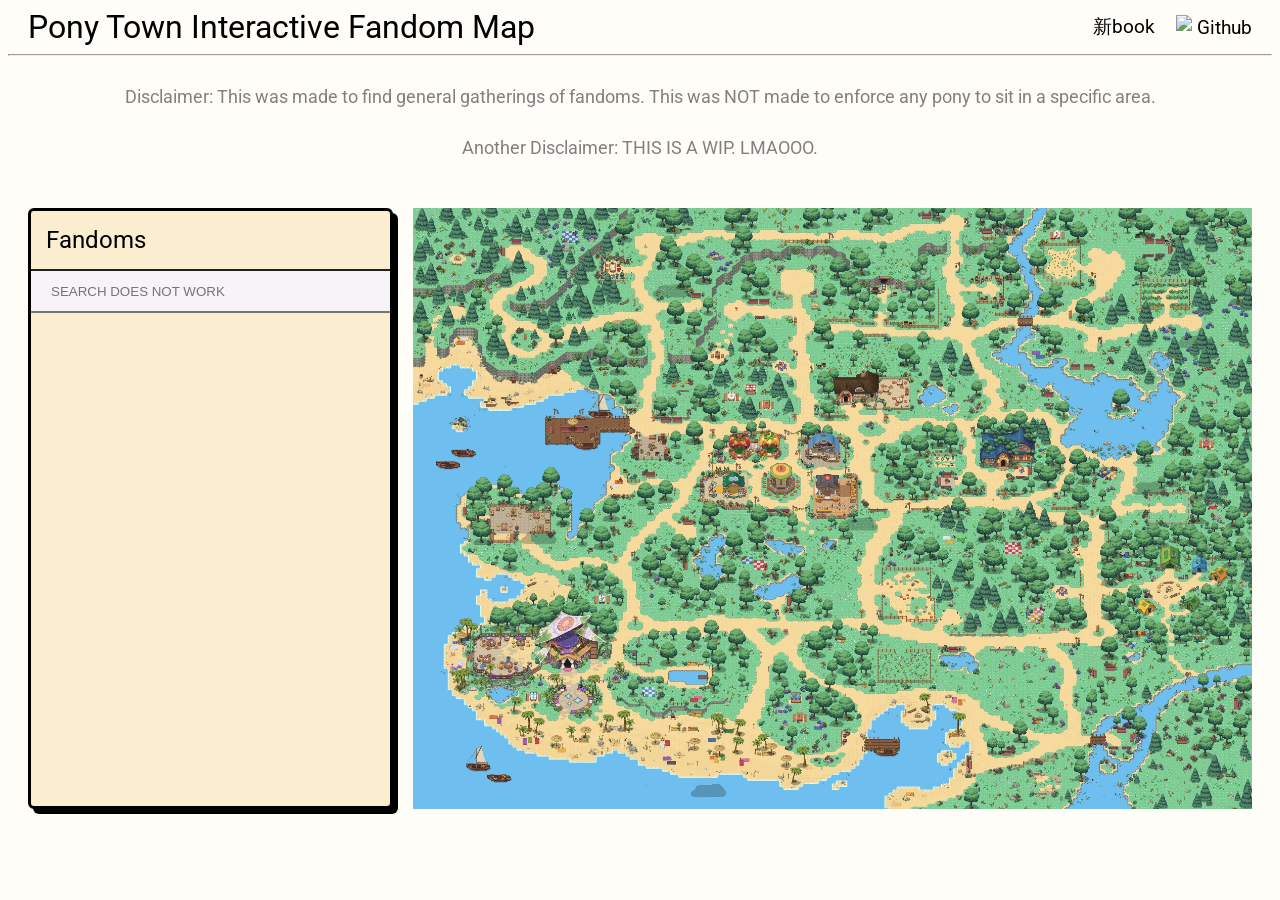
==== index.html @ e62f1276 "Rename main.html to index.html" ====
<!DOCTYPE html>
<html>
    <head>
        <meta charset="utf-8">
        <meta name="viewport" content="width=device-width">
        <link href="style.css" rel="stylesheet">
        <link rel="preconnect" href="https://fonts.googleapis.com">
        <link rel="preconnect" href="https://fonts.gstatic.com" crossorigin>
        <link href="https://fonts.googleapis.com/css2?family=Montserrat:ital,wght@0,100..900;1,100..900&family=Roboto:ital,wght@0,100..900;1,100..900&display=swap" rel="stylesheet">
        <title>Fandom Map</title>
        <script src="index.js" defer></script>
    </head>
    <body>
        <header class="site-header">
            <div class="title">Pony Town Interactive Fandom Map</div>
            <div class="navigation">
                <span><a href="https://shionmai.atabook.org/">新book</a></span>
                &emsp;
                <img src="https://cdn-icons-png.flaticon.com/256/25/25231.png">
                <span><a href="https://github.com/shionmai">Github</a></span>
            </div>
        </header>

        <hr>

        <p class="disclaimer">Disclaimer: This was made to find general gatherings of fandoms. This was NOT made to enforce any pony to sit in a specific area.</p>
           
        <p class="disclaimer">Another Disclaimer: THIS IS A WIP. LMAOOO.</p>

        <div class="flex-container">
            <div class="sidebar-container">
                <p>Fandoms</p>
                <div class="search-header">
                        <input type="text" class="search-input" placeholder="SEARCH DOES NOT WORK">
                </div>
                <div class="scrollable-container">
                    <div class="scrollable-content" id="search-content">
                    </div>
                </div>
            </div>
            <div class="map-container">
                <img class="map-image" src="images/Pony_Town_Map.webp">
                <div class="pin-container" id="pin-container">
                </div>
            </div>
        </div>
    </body>
</html>
---- style.css ----
html{
    font-family: "Roboto", Arial, Helvetica, sans-serif;
    background-color: #fffdf8;
    min-width: 800px;
}

.site-header{
    display: flex;
    justify-content: space-between;
    align-items: center;
    padding: 0 20px;
}

.title{
    font-size: 2rem;
}

.navigation{
    display: flex;
    align-items: center;
    justify-content: space-evenly;
}

.navigation a{
    text-decoration: none;
    font-size: 1.2rem;
    color: inherit;
}

.navigation img{
    width: 25x;
    height: 25px;
    margin: 5px;
}

.disclaimer{
    text-align: center;
    font-size: 18px;
    color:gray;
    margin: 30px 100px;
}

.flex-container{
    padding: 20px;
    display: flex;
    align-items: stretch;
    gap: 20px;
}

/* SIDEBAR CSS */

.sidebar-container{
    flex: 3;
    display: flex;
    flex-direction: column;

    width: 200px;
    min-height: 0;

    border: 3px solid;
    border-radius: 6px;
    background-color: rgb(250, 237, 208);
    box-shadow: 5px 5px 0px 0px #000000ff;
}

.sidebar-container p {
    font-size: 1.5rem;
    flex-shrink: 0;
    margin: 15px;
}

.scrollable-container{
    overflow-y: auto;
    flex: 1 1 0;
}

.search-input {
    width: 100%;
    height: 40px;
    border-right: hidden;
    border-left: hidden;

    align-self: center;

    background-color: #f6f3f9;


    box-sizing: border-box;
    padding: 20px;
}

.search-input:focus{
    outline: none;
    box-shadow: none;
}

.fandom{
    border: 2px solid;
    margin: 8px;
    padding: 15px;
    background-color: #f6f3f9;
}

/* MAP CSS */

.map-container{
    flex: 7;
    display: flex;
    justify-content: flex-end;
    min-width: 0;
    position: relative;
}

.map-image{
    object-fit: contain;
    max-width: 100%;
    max-height: 100%;
}

.pin {
    position: absolute;
    width: 25px;
    height: 25px;
    border-radius: 50% 50% 50% 0;
    background: #ff5b5b;
    transform: rotate(-45deg);
    margin: -20px 0 0 -20px;
    top: 20%;
    left: 30%;

    &::before{
        content: '';
        width: 11px;
        height: 11px;
        margin: 7px 0 0 7px;
        background: #2F2F2F;
        border-radius: 50%;
        position: absolute;
    }

    outline: 3px solid black;
}

.pin:hover {
    transform: scale(1.1) rotate(-45deg);
    background: rgb(240, 217, 84);
    z-index: 3;
}

.pin:hover .pin-info {
    display:flex;
}

.pin-info{
    position: relative;
    transform: translateX(-50%) rotate(45deg);
    text-align: center;
    justify-content: center;
    display: none;
    bottom: 2rem;
    left: 2.5rem;
}

.pin-info span{
    border: 2px solid black;
    background-color: white;
    white-space: nowrap;
    padding: 5px 10px;
}
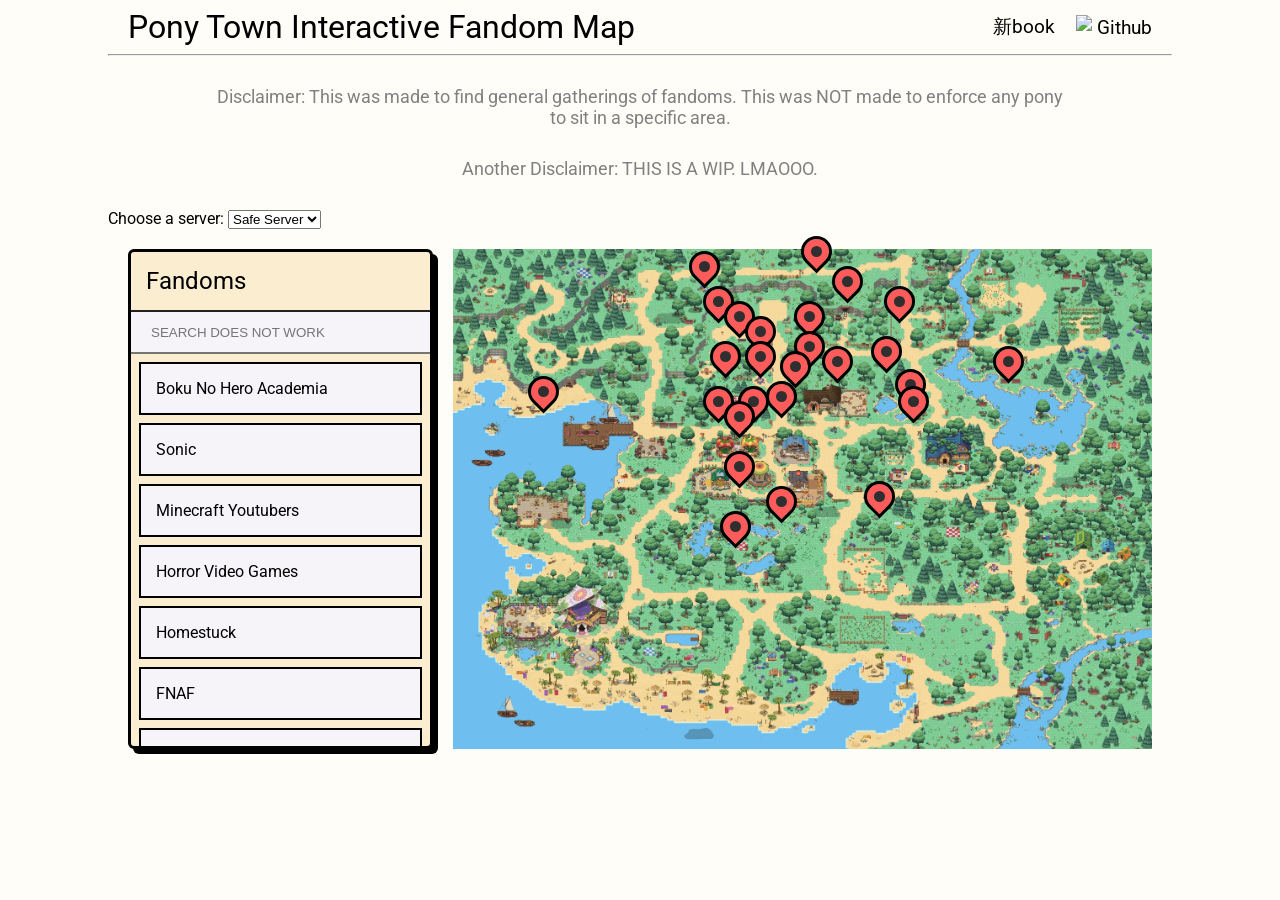
==== commit 3bf3aaaf: "Add server selection dropdown Added a server selection dropdown for users." ====
--- a/index.html
+++ b/index.html
@@ -27,6 +27,14 @@
            
         <p class="disclaimer">Another Disclaimer: THIS IS A WIP. LMAOOO.</p>
 
+        <div class="map-servers-container">
+            <label for="map-servers">Choose a server:</label>
+
+            <select id="map-servers" name="map-servers">
+                <option value="safe-server">Safe Server</option>
+            </select>
+        </div>
+
         <div class="flex-container">
             <div class="sidebar-container">
                 <p>Fandoms</p>
--- a/style.css
+++ b/style.css
@@ -2,6 +2,10 @@
     font-family: "Roboto", Arial, Helvetica, sans-serif;
     background-color: #fffdf8;
     min-width: 800px;
+}
+
+body{
+    padding: 0 100px;
 }
 
 .site-header{
@@ -101,6 +105,10 @@
     background-color: #f6f3f9;
 }
 
+.fandom:hover{
+    background-color: bisque;
+}
+
 /* MAP CSS */
 
 .map-container{
@@ -119,14 +127,16 @@
 
 .pin {
     position: absolute;
+}
+
+.pin-shape {
+    position: absolute;
     width: 25px;
     height: 25px;
     border-radius: 50% 50% 50% 0;
     background: #ff5b5b;
     transform: rotate(-45deg);
     margin: -20px 0 0 -20px;
-    top: 20%;
-    left: 30%;
 
     &::before{
         content: '';
@@ -141,29 +151,33 @@
     outline: 3px solid black;
 }
 
-.pin:hover {
+.pin-shape:hover {
     transform: scale(1.1) rotate(-45deg);
     background: rgb(240, 217, 84);
-    z-index: 3;
 }
 
 .pin:hover .pin-info {
     display:flex;
 }
 
+.pin:hover {
+    z-index: 3;
+}
+
 .pin-info{
-    position: relative;
-    transform: translateX(-50%) rotate(45deg);
+    position: absolute;
     text-align: center;
     justify-content: center;
+    left: -10px;
+    bottom: 27px;
+    transform: translate(-50%);
     display: none;
-    bottom: 2rem;
-    left: 2.5rem;
 }
 
 .pin-info span{
     border: 2px solid black;
+    border-radius: 8px;
     background-color: white;
-    white-space: nowrap;
+    white-space: pre;
     padding: 5px 10px;
 }
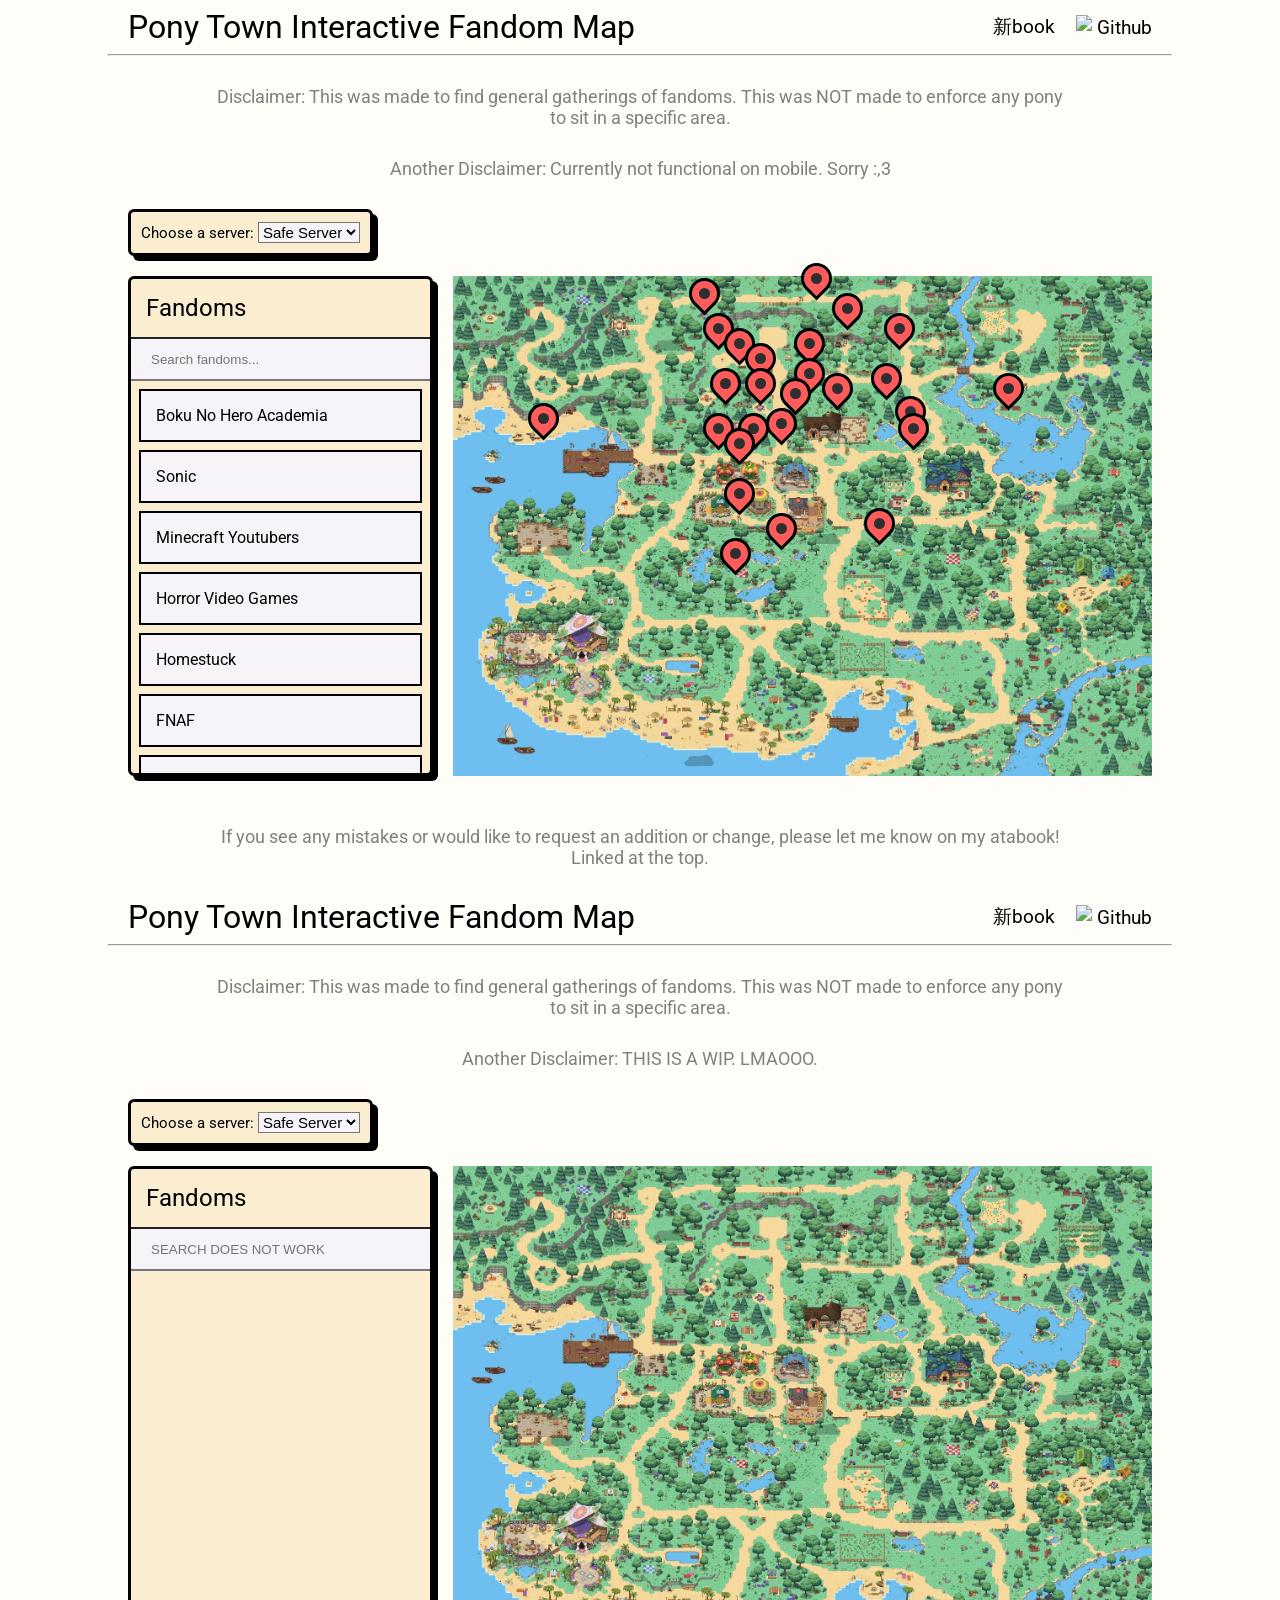
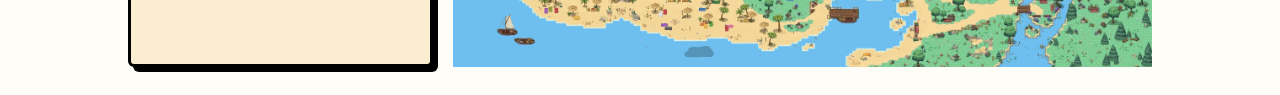
==== commit 98c9a50a: "Updated search placeholder and new disclaimers" ====
--- a/index.html
+++ b/index.html
@@ -1,4 +1,61 @@
 <!DOCTYPE html>
+<html>
+    <head>
+        <meta charset="utf-8">
+        <meta name="viewport" content="width=device-width">
+        <link href="style.css" rel="stylesheet">
+        <link rel="preconnect" href="https://fonts.googleapis.com">
+        <link rel="preconnect" href="https://fonts.gstatic.com" crossorigin>
+        <link href="https://fonts.googleapis.com/css2?family=Montserrat:ital,wght@0,100..900;1,100..900&family=Roboto:ital,wght@0,100..900;1,100..900&display=swap" rel="stylesheet">
+        <title>Fandom Map</title>
+        <script src="index.js" defer></script>
+    </head>
+    <body>
+        <header class="site-header">
+            <div class="title">Pony Town Interactive Fandom Map</div>
+            <div class="navigation">
+                <span><a href="https://shionmai.atabook.org/">新book</a></span>
+                &emsp;
+                <img src="https://cdn-icons-png.flaticon.com/256/25/25231.png">
+                <span><a href="https://github.com/shionmai">Github</a></span>
+            </div>
+        </header>
+
+        <hr>
+
+        <p class="disclaimer">Disclaimer: This was made to find general gatherings of fandoms. This was NOT made to enforce any pony to sit in a specific area.</p>
+           
+        <p class="disclaimer">Another Disclaimer: Currently not functional on mobile. Sorry :,3</p>
+
+        <div class="map-servers-container">
+            <label for="map-servers">Choose a server:</label>
+
+            <select id="map-servers" name="map-servers">
+                <option value="safe-server">Safe Server</option>
+            </select>
+        </div>
+
+        <div class="flex-container">
+            <div class="sidebar-container">
+                <p>Fandoms</p>
+                <div class="search-header">
+                        <input id="search-input" type="text" class="search-input" placeholder="Search fandoms...">
+                </div>
+                <div class="scrollable-container">
+                    <div class="scrollable-content" id="search-content">
+                    </div>
+                </div>
+            </div>
+            <div class="map-container">
+                <img class="map-image" src="images/Pony_Town_Map.webp">
+                <div class="pin-container" id="pin-container">
+                </div>
+            </div>
+        </div>
+
+        <p class="disclaimer">If you see any mistakes or would like to request an addition or change, please let me know on my atabook! Linked at the top.</p>
+    </body>
+</html><!DOCTYPE html>
 <html>
     <head>
         <meta charset="utf-8">
--- a/style.css
+++ b/style.css
@@ -44,6 +44,25 @@
     margin: 30px 100px;
 }
 
+.map-servers-container{
+    margin: 0 0 0 20px;
+    padding: 10px;
+    
+    font-size: 15px;
+
+    width: fit-content;
+
+    border: 3px solid;
+    border-radius: 6px;
+    background-color: rgb(250, 237, 208);
+    box-shadow: 5px 5px 0px 0px #000000ff;
+}
+
+.map-servers-container select{
+    background-color: #f6f3f9;
+    font-size: 15px;
+}
+
 .flex-container{
     padding: 20px;
     display: flex;
@@ -61,7 +80,7 @@
     width: 200px;
     min-height: 0;
 
-    border: 3px solid;
+    border: 3px solid black;
     border-radius: 6px;
     background-color: rgb(250, 237, 208);
     box-shadow: 5px 5px 0px 0px #000000ff;
@@ -164,6 +183,15 @@
     z-index: 3;
 }
 
+.pin-shape-active {
+    transform: scale(1.1) rotate(-45deg);
+    background: rgb(240, 217, 84);
+}
+
+.pin-active {
+    z-index: 3;
+}
+
 .pin-info{
     position: absolute;
     text-align: center;
--- a/style.css
+++ b/style.css
@@ -44,6 +44,25 @@
     margin: 30px 100px;
 }
 
+.map-servers-container{
+    margin: 0 0 0 20px;
+    padding: 10px;
+    
+    font-size: 15px;
+
+    width: fit-content;
+
+    border: 3px solid;
+    border-radius: 6px;
+    background-color: rgb(250, 237, 208);
+    box-shadow: 5px 5px 0px 0px #000000ff;
+}
+
+.map-servers-container select{
+    background-color: #f6f3f9;
+    font-size: 15px;
+}
+
 .flex-container{
     padding: 20px;
     display: flex;
@@ -61,7 +80,7 @@
     width: 200px;
     min-height: 0;
 
-    border: 3px solid;
+    border: 3px solid black;
     border-radius: 6px;
     background-color: rgb(250, 237, 208);
     box-shadow: 5px 5px 0px 0px #000000ff;
@@ -164,6 +183,15 @@
     z-index: 3;
 }
 
+.pin-shape-active {
+    transform: scale(1.1) rotate(-45deg);
+    background: rgb(240, 217, 84);
+}
+
+.pin-active {
+    z-index: 3;
+}
+
 .pin-info{
     position: absolute;
     text-align: center;
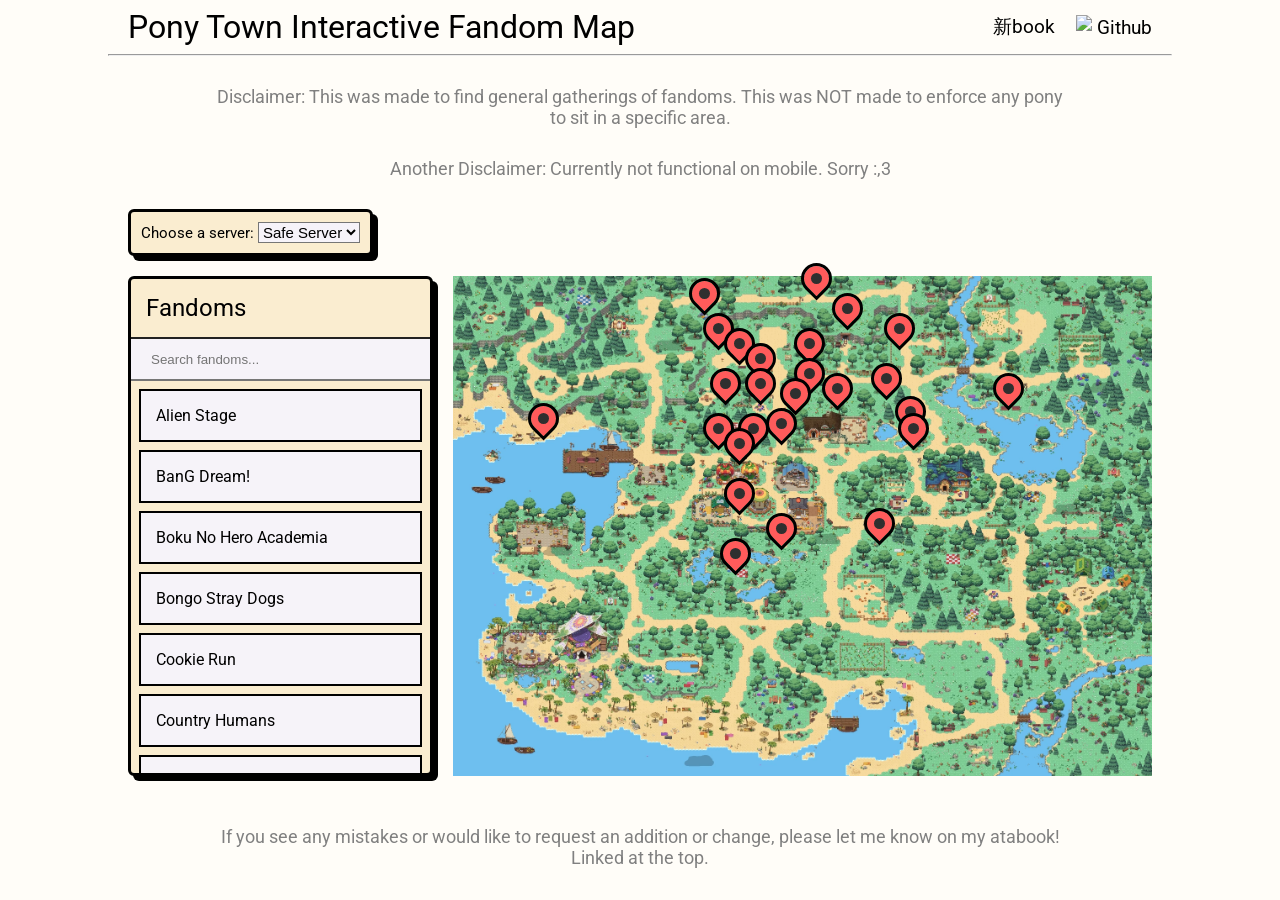
==== commit 4c42acf2: "deleted the dup lmao" ====
--- a/index.html
+++ b/index.html
@@ -55,59 +55,4 @@
 
         <p class="disclaimer">If you see any mistakes or would like to request an addition or change, please let me know on my atabook! Linked at the top.</p>
     </body>
-</html><!DOCTYPE html>
-<html>
-    <head>
-        <meta charset="utf-8">
-        <meta name="viewport" content="width=device-width">
-        <link href="style.css" rel="stylesheet">
-        <link rel="preconnect" href="https://fonts.googleapis.com">
-        <link rel="preconnect" href="https://fonts.gstatic.com" crossorigin>
-        <link href="https://fonts.googleapis.com/css2?family=Montserrat:ital,wght@0,100..900;1,100..900&family=Roboto:ital,wght@0,100..900;1,100..900&display=swap" rel="stylesheet">
-        <title>Fandom Map</title>
-        <script src="index.js" defer></script>
-    </head>
-    <body>
-        <header class="site-header">
-            <div class="title">Pony Town Interactive Fandom Map</div>
-            <div class="navigation">
-                <span><a href="https://shionmai.atabook.org/">新book</a></span>
-                &emsp;
-                <img src="https://cdn-icons-png.flaticon.com/256/25/25231.png">
-                <span><a href="https://github.com/shionmai">Github</a></span>
-            </div>
-        </header>
-
-        <hr>
-
-        <p class="disclaimer">Disclaimer: This was made to find general gatherings of fandoms. This was NOT made to enforce any pony to sit in a specific area.</p>
-           
-        <p class="disclaimer">Another Disclaimer: THIS IS A WIP. LMAOOO.</p>
-
-        <div class="map-servers-container">
-            <label for="map-servers">Choose a server:</label>
-
-            <select id="map-servers" name="map-servers">
-                <option value="safe-server">Safe Server</option>
-            </select>
-        </div>
-
-        <div class="flex-container">
-            <div class="sidebar-container">
-                <p>Fandoms</p>
-                <div class="search-header">
-                        <input type="text" class="search-input" placeholder="SEARCH DOES NOT WORK">
-                </div>
-                <div class="scrollable-container">
-                    <div class="scrollable-content" id="search-content">
-                    </div>
-                </div>
-            </div>
-            <div class="map-container">
-                <img class="map-image" src="images/Pony_Town_Map.webp">
-                <div class="pin-container" id="pin-container">
-                </div>
-            </div>
-        </div>
-    </body>
 </html>
